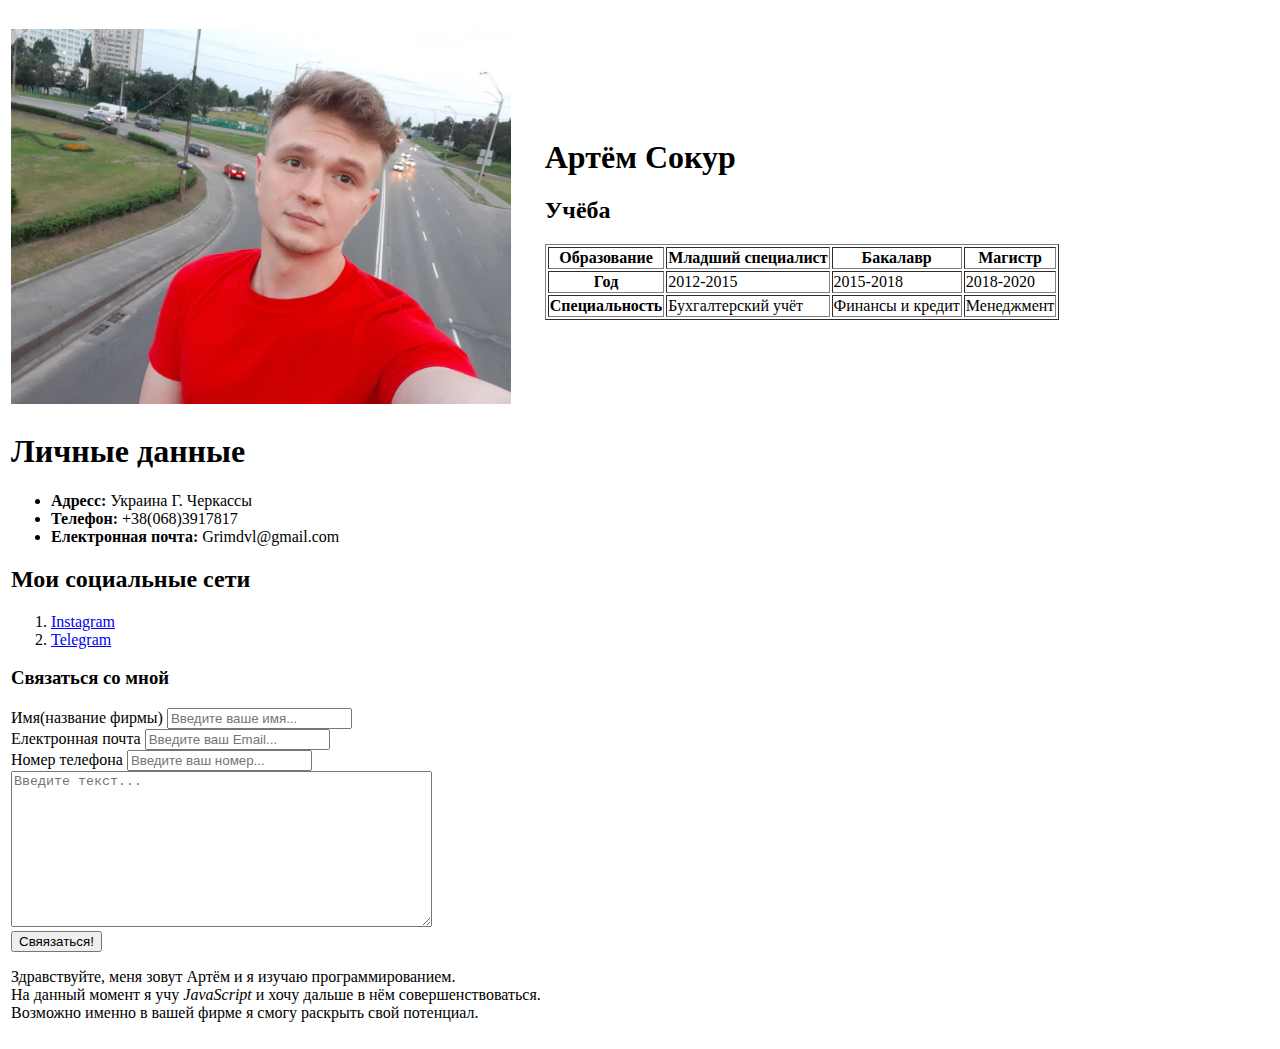
==== Summery/index.html @ 62ac747a "lesson1.7" ====
<!DOCTYPE html>
<html>
<head>
    <meta charset="UTF-8">
    <title>Резюме</title>
</head>
<body>
    <table>
        <tr>               
            <td>
                <img src="image/photo2.jpg" alt="Photo" width="500">
            </td>
            <td>
                <h1>Артём Сокур</h1>
                <h2>Учёба</h2>
                <table border="1">
                    <tr>
                        <th>Образование</th>
                        <th>Младший специалист</th>
                        <th>Бакалавр</th>
                        <th>Магистр</th>
                    </tr>
                    <tr>
                        <th>Год</th>
                        <td>2012-2015</td>
                        <td>2015-2018</td>
                        <td>2018-2020</td>
                    </tr>
                    <tr>
                        <th>Специальность</th>
                        <td>Бухгалтерский учёт</td>
                        <td>Финансы и кредит</td>
                        <td>Менеджмент</td>
                    </tr>
                </table>
            </td>
        </tr>
        <br>
        <tr>
            <td>
                <h1><strong>Личные данные</strong></h1>
                <p>
                    <ul>
                        <li> <strong>Адресс:</strong> Украина Г. Черкассы</li>
                        <li> <strong>Телефон:</strong> +38(068)3917817</li>
                        <li> <strong>Електронная почта:</strong> Grimdvl@gmail.com</li>
                    </ul>
                </p>
                <h2>Мои социальные сети</h2>
                <ol>
                    <li> <a target="_blank" href="https://www.instagram.com/artemsokur69">Instagram</a> </li>
                    <li> <a target="_blank" href="https://t.me/Grim_679">Telegram</a> </li>
                </ol>
                <h3>Связаться со мной</h3>
                <form action="/">
                    <label for="name">Имя(название фирмы)</label>
                    <input type="text" id="name" placeholder="Введите ваше имя...">
                    <br>
                    <label for="email">Електронная почта</label>
                    <input type="email" id="email" placeholder="Введите ваш Email...">
                    <br>
                    <label for="phonenumber">Номер телефона</label>
                    <input type="text" id="phonenumber" placeholder="Введите ваш номер...">
                    <br>
                    <label for="text"></label>
                    <textarea name="Ваше сообщение" id="text" cols="50" rows="10" placeholder="Введите текст..."></textarea>
                    <br>
                    <input type="submit" value="Свяязаться!">
                </form>
                <p>Здравствуйте, меня зовут Артём и я изучаю программированием. <br> На данный момент я учу <em>JavaScript</em> и хочу дальше в нём совершенствоваться. <br> Возможно именно в вашей фирме я смогу раскрыть свой потенциал.</p>
                <p></p>
            </td>
        </tr>
    </table>
</body>
</html>
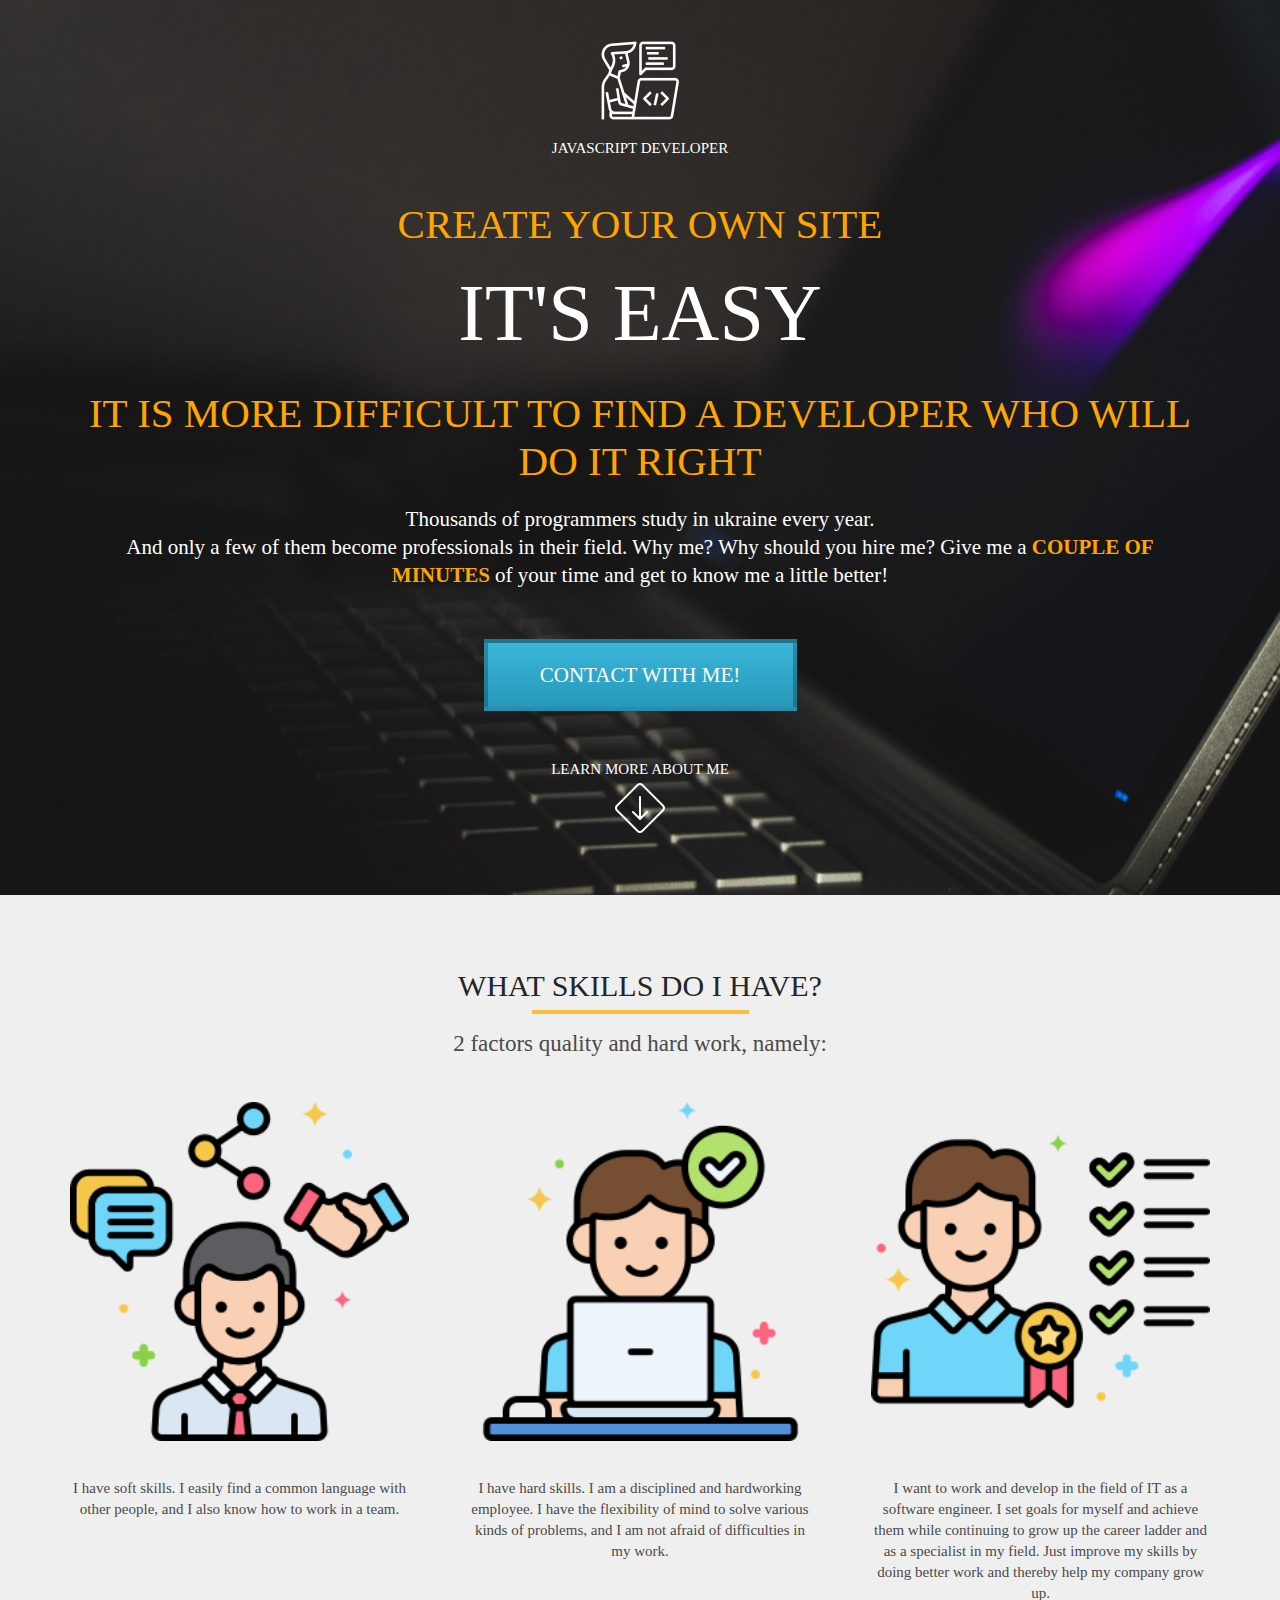
==== commit 75b7a890: "lesson1.8" ====
--- a/Summery/index.html
+++ b/Summery/index.html
@@ -1,76 +1,73 @@
 <!DOCTYPE html>
-<html>
+<html lang="en">
 <head>
     <meta charset="UTF-8">
-    <title>Резюме</title>
+    <meta http-equiv="X-UA-Compatible" content="IE=edge">
+    <meta name="viewport" content="width=device-width, initial-scale=1.0">
+    <title>Summery</title>
+    <link rel="stylesheet" href="style.css">
 </head>
 <body>
-    <table>
-        <tr>               
-            <td>
-                <img src="image/photo2.jpg" alt="Photo" width="500">
-            </td>
-            <td>
-                <h1>Артём Сокур</h1>
-                <h2>Учёба</h2>
-                <table border="1">
-                    <tr>
-                        <th>Образование</th>
-                        <th>Младший специалист</th>
-                        <th>Бакалавр</th>
-                        <th>Магистр</th>
-                    </tr>
-                    <tr>
-                        <th>Год</th>
-                        <td>2012-2015</td>
-                        <td>2015-2018</td>
-                        <td>2018-2020</td>
-                    </tr>
-                    <tr>
-                        <th>Специальность</th>
-                        <td>Бухгалтерский учёт</td>
-                        <td>Финансы и кредит</td>
-                        <td>Менеджмент</td>
-                    </tr>
-                </table>
-            </td>
-        </tr>
-        <br>
-        <tr>
-            <td>
-                <h1><strong>Личные данные</strong></h1>
-                <p>
-                    <ul>
-                        <li> <strong>Адресс:</strong> Украина Г. Черкассы</li>
-                        <li> <strong>Телефон:</strong> +38(068)3917817</li>
-                        <li> <strong>Електронная почта:</strong> Grimdvl@gmail.com</li>
-                    </ul>
-                </p>
-                <h2>Мои социальные сети</h2>
-                <ol>
-                    <li> <a target="_blank" href="https://www.instagram.com/artemsokur69">Instagram</a> </li>
-                    <li> <a target="_blank" href="https://t.me/Grim_679">Telegram</a> </li>
-                </ol>
-                <h3>Связаться со мной</h3>
-                <form action="/">
-                    <label for="name">Имя(название фирмы)</label>
-                    <input type="text" id="name" placeholder="Введите ваше имя...">
-                    <br>
-                    <label for="email">Електронная почта</label>
-                    <input type="email" id="email" placeholder="Введите ваш Email...">
-                    <br>
-                    <label for="phonenumber">Номер телефона</label>
-                    <input type="text" id="phonenumber" placeholder="Введите ваш номер...">
-                    <br>
-                    <label for="text"></label>
-                    <textarea name="Ваше сообщение" id="text" cols="50" rows="10" placeholder="Введите текст..."></textarea>
-                    <br>
-                    <input type="submit" value="Свяязаться!">
-                </form>
-                <p>Здравствуйте, меня зовут Артём и я изучаю программированием. <br> На данный момент я учу <em>JavaScript</em> и хочу дальше в нём совершенствоваться. <br> Возможно именно в вашей фирме я смогу раскрыть свой потенциал.</p>
-                <p></p>
-            </td>
-        </tr>
-    </table>
+    <section class="promo">
+        <div class="container">
+            <div class="logo">
+                <img src="image/img.png" alt="Logo" class="logo_img">
+                <div class="logo_text">JavaScript Developer</div>
+            </div>
+
+            <h1 class="title">Create your own site</h1>
+
+            <div class="simple">
+                <h2 class="title_big">It's easy</h2>
+            </div>
+
+            <h2 class="title">It is more difficult to find a developer who will do it right</h2>
+
+            <div class="promo_text">
+                Thousands of programmers study in ukraine every year. <br>
+                And only a few of them become professionals in their field. Why me? Why should you hire me?
+                Give me a <span>couple of minutes</span> of your time and get to know me a little better!
+            </div>
+
+            <button class="promo_btn">Сontact with me!</button>
+
+            <div class="more">
+                <div class="more_text">Learn more about me</div>
+                <img src="/Summery/image/img2.png" alt="Down" class="more_img">
+            </div>
+        </div>
+    </section>
+    <section class="waiting">
+        <div class="container">
+            <h2 class="waiting_header">What skills do I have?</h2>
+            <div class="waiting_divider"></div>
+            <div class="waiting_subheader">2 factors quality and hard work, namely:</div>
+
+            <div class="waiting_wrapper">
+                <div class="waiting_item">
+                    <img src="/Summery/image/softskills.png" alt="" class="waiting_img">
+                    <div class="waiting_descr">
+                        I have soft skills. I easily find a common language with other people, and I also know how to work in a team.
+                    </div>
+                </div>
+                <div class="waiting_item">
+                    <img src="/Summery/image/hardskills.png" alt="" class="waiting_img">
+                    <div class="waiting_descr">
+                        I have hard skills. I am a disciplined and hardworking employee. I have the flexibility of mind to solve various kinds of problems, and I am not afraid of difficulties in my work.</div>
+                </div>
+                <div class="waiting_item">
+                    <img src="/Summery/image/requirements.png" alt="" class="waiting_img">
+                    <div class="waiting_descr">
+                        I want to work and develop in the field of IT as a software engineer. I set goals for myself and achieve them while continuing to grow up the career ladder and as a specialist in my field. Just improve my skills by doing better work and thereby help my company grow up.</div>
+                </div>
+            </div>
+        </div>
+    </section>
+    <section class="optimization">
+        <div class="container">
+            <h2></h2>
+        </div>
+    </section>
+    <script src="script.js"></script>
 </body>
 </html>--- a/Summery/style.css
+++ b/Summery/style.css
@@ -0,0 +1,172 @@
+* {
+    box-sizing: border-box;
+    margin: 0;
+    padding: 0;
+}
+
+.container {
+    width: 1140px;
+    margin: 0 auto;
+}
+
+.promo {
+    min-height: 800px;
+    background: url('/Summery/image/background2.jpg') center center/cover no-repeat;
+    padding: 39px 0 62px 0;
+}
+
+.logo .logo_img {
+    display: block;
+    margin: 0 auto;
+}
+
+.logo .logo_text {
+    color: white;
+    font-family: Roboto;
+    font-size: 15px;
+    font-weight: 500;
+    line-height: 24px;
+    text-transform: uppercase;
+    text-align: center;
+    margin-top: 14px;
+}
+
+h1 {
+    margin-top: 40px;
+}
+
+.title {
+    color: orange;
+    font-family: "Roboto - Black";
+    font-size: 41px;
+    font-weight: 400;
+    text-transform: uppercase;
+    text-align: center;
+}
+
+h2.title {
+    margin-top: 30px;
+}
+
+.simple .title_big {
+    color: white;
+    font-family: "Roboto - Black";
+    font-size: 80px;
+    font-weight: 400;
+    text-transform: uppercase;
+    text-align: center;
+    margin-top: 20px;
+}
+
+.promo .promo_text {
+    padding: 0 10px;
+    margin-top: 20px;
+    color: white;
+    font-size: 21px;
+    font-weight: 300;
+    line-height: 28px;
+    font-family: "Roboto Light";
+    font-weight: 300;
+    text-align: center;
+}
+
+.promo .promo_text span {
+    color: orange;
+    font-family: "Roboto - Bold";
+    font-weight: 700;
+    text-transform: uppercase;
+}
+
+.promo .promo_btn {
+    display: block;
+    margin: 50px auto;
+    width: 313px;
+    height: 72px;
+    box-shadow: inset 0 0 0 rgba(0, 0, 0, 0.18);
+    border: 4px solid rgba(0, 0, 0, 0.23);
+    background-image: linear-gradient(to top, #2798b9 0%, #3ab6da 100%);
+    color: white;
+    font-family: "Roboto Condensed";
+    font-size: 21px;
+    font-weight: 400;
+    line-height: 24px;
+    text-transform: uppercase;
+    cursor: pointer;
+    outline: none;
+}
+
+.more {
+    margin-top: 50px;
+}
+
+.more .more_text {
+    color: white;
+    font-family: "Roboto - Thin";
+    font-size: 15px;
+    font-weight: 400;
+    text-transform: uppercase;
+    text-align: center;
+}
+
+.more .more_img {
+    display: block;
+    margin: 0 auto;
+    margin-top: 5px;
+}
+
+.waiting {
+    min-height: 604px;
+    background-color: #efefef;
+    padding: 85px 0 75px 0;
+}
+
+.waiting .waiting_header {
+    color: #252525;
+    font-family: Roboto;
+    font-size: 30px;
+    font-weight: 400;
+    line-height: 12px;
+    text-transform: uppercase;
+    text-align: center;
+}
+
+.waiting .waiting_divider {
+    width: 217px;
+    height: 4px;
+    background-color: #f9bf3b;
+    margin: 0 auto;
+    margin-top: 18px;
+}
+
+.waiting .waiting_subheader {
+    margin-top: 17px;
+    color: #4a4a4a;
+    font-family: Roboto;
+    font-size: 23px;
+    font-weight: 400;
+    text-align: center;
+}
+
+.waiting .waiting_wrapper{
+    display: flex;
+    justify-content: space-between;
+    margin-top: 45px;
+}
+
+.waiting .waiting_wrapper .waiting_item {
+    width: 339px;
+    text-align: center;
+}
+
+.waiting .waiting_wrapper .waiting_item .waiting_img {
+    width: 100%;
+}
+
+.waiting .waiting_wrapper .waiting_item .waiting_descr {
+    margin-top: 33px;
+    color: #4a4a4a;
+    font-family: Roboto;
+    font-size: 15px;
+    font-weight: 300;
+    line-height: 21px;
+}